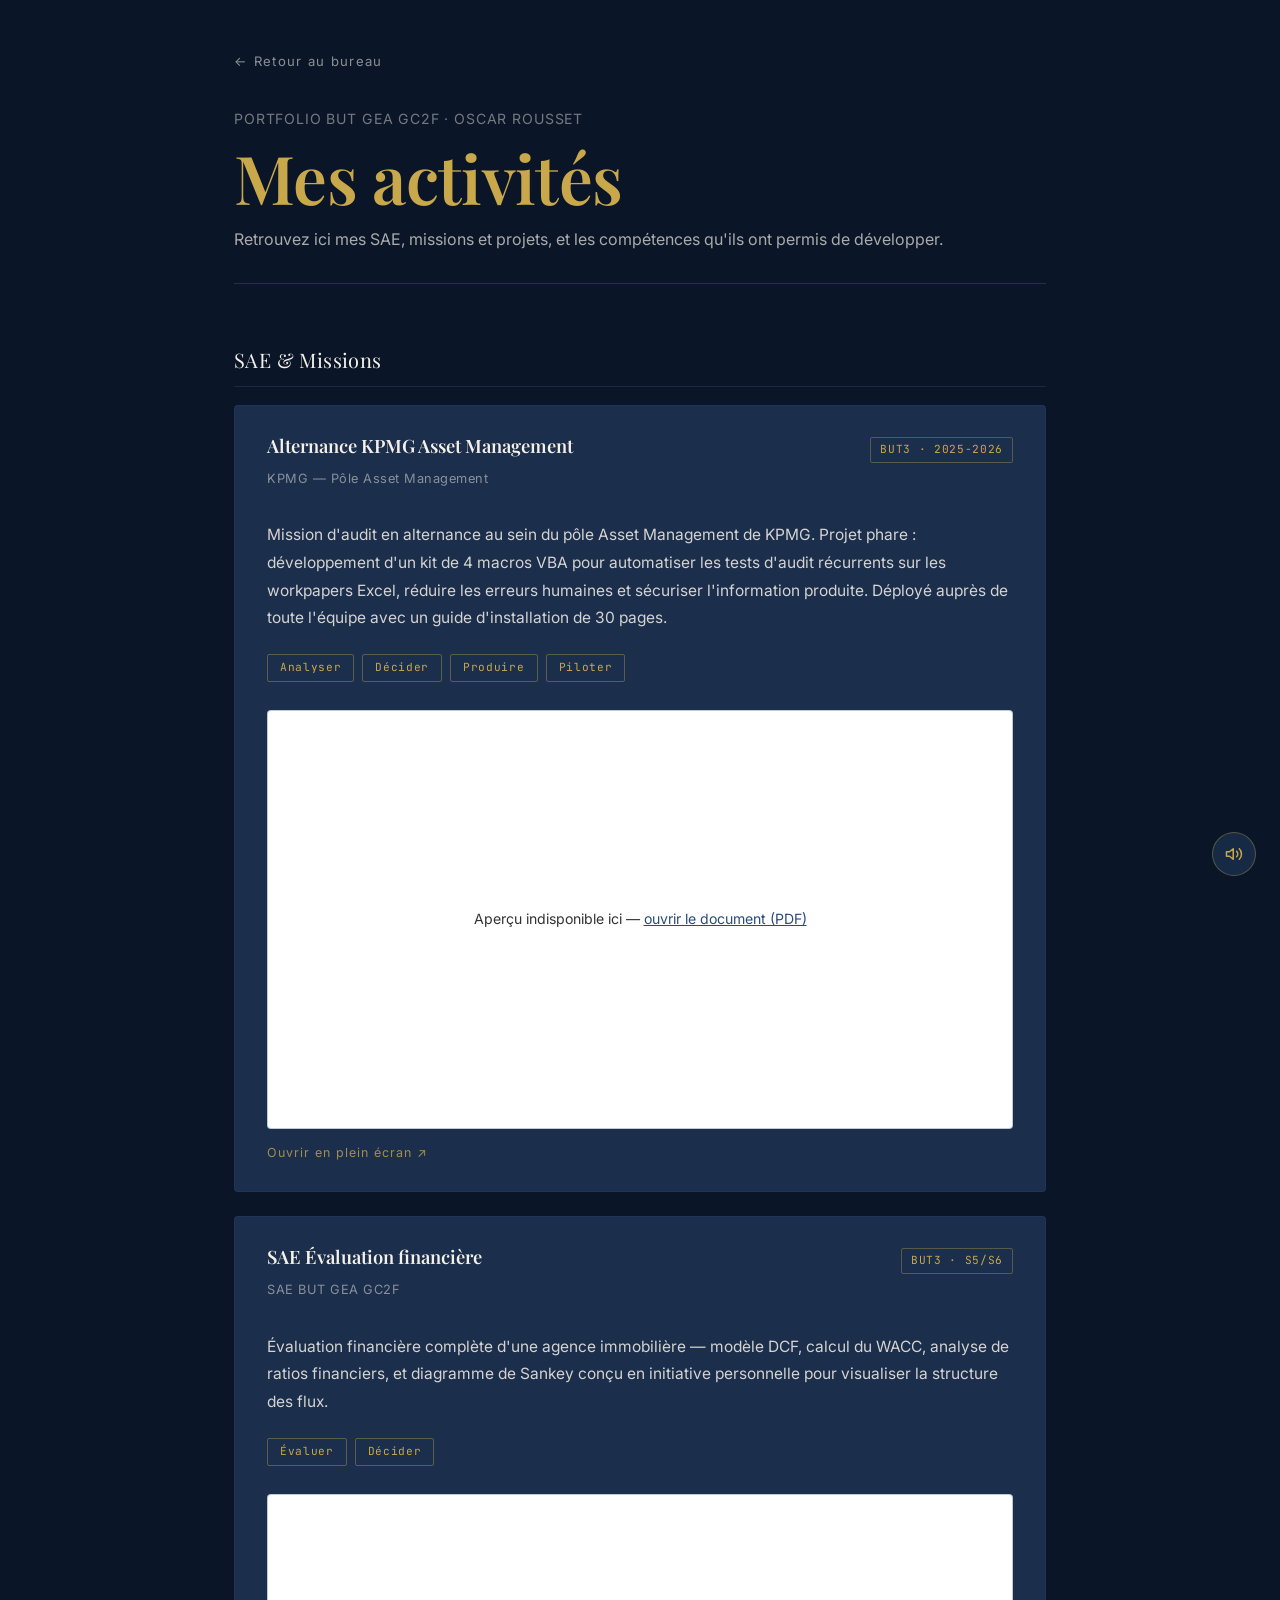
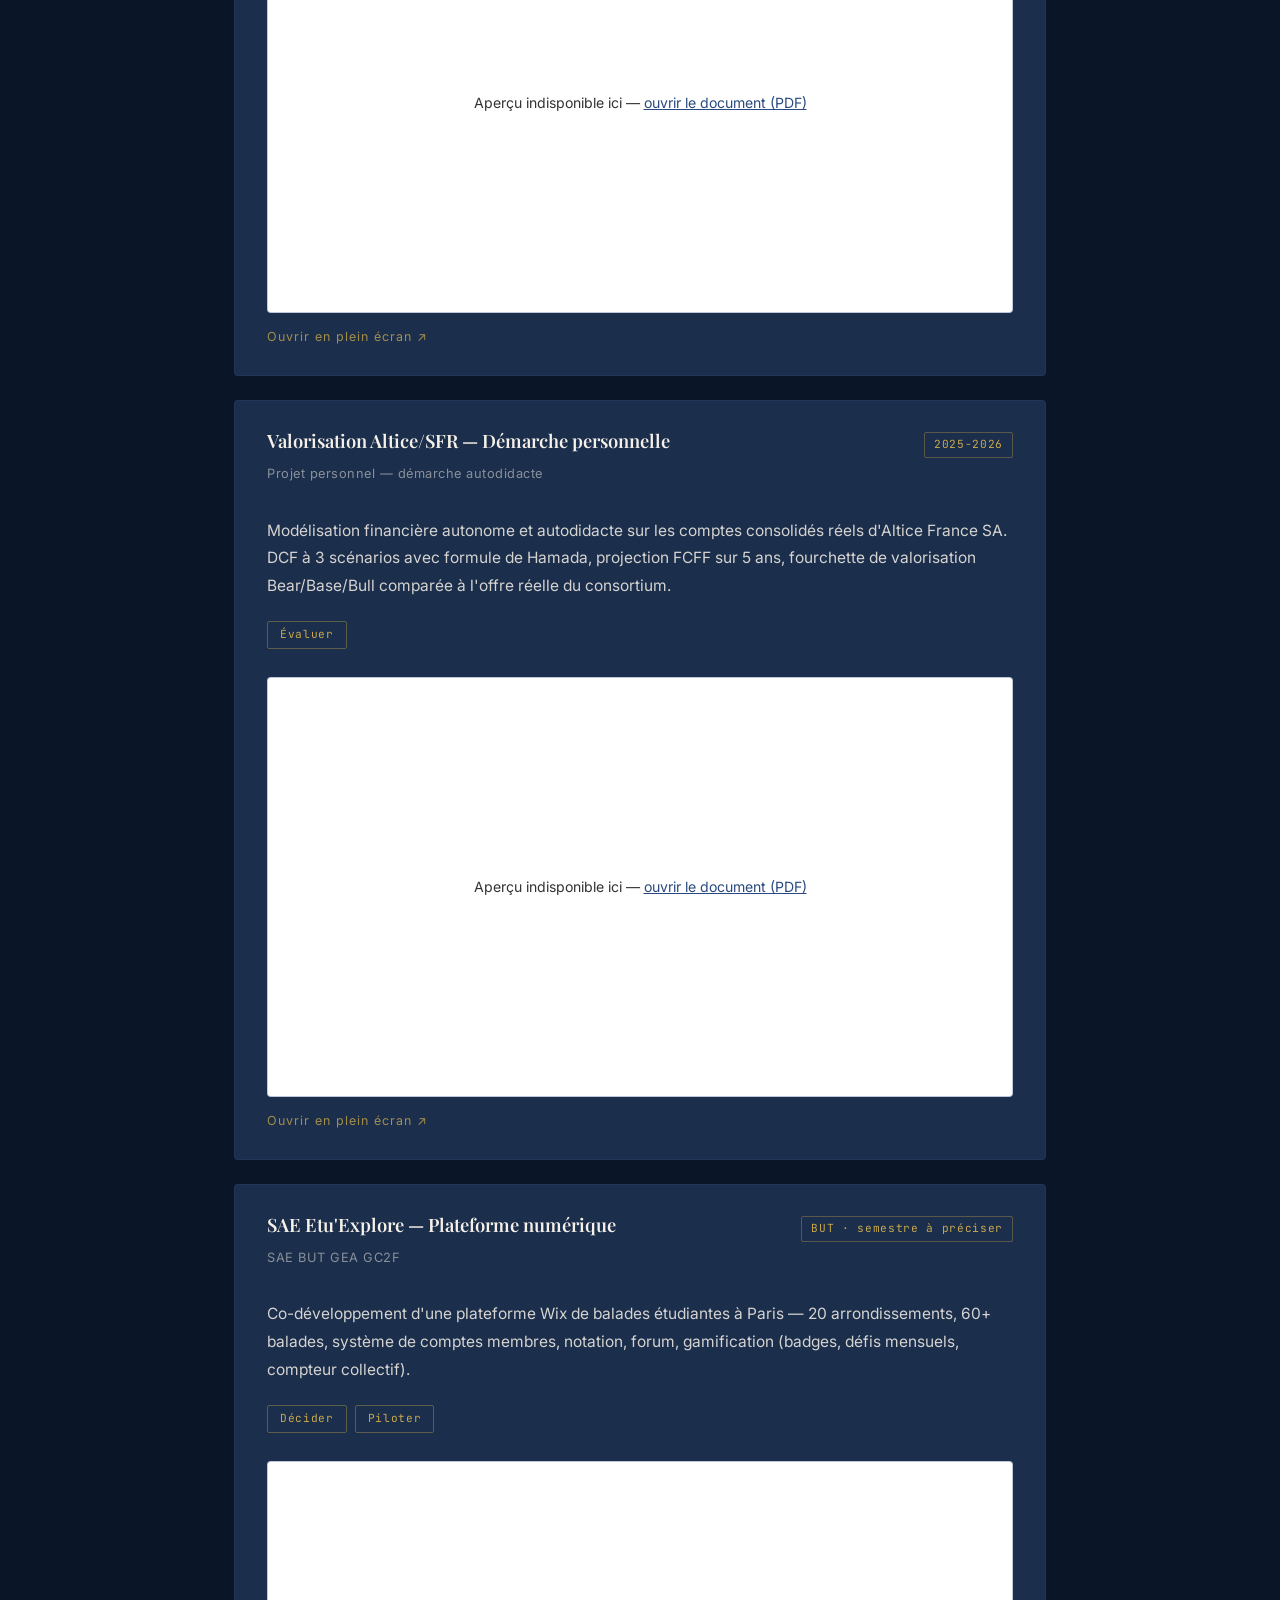
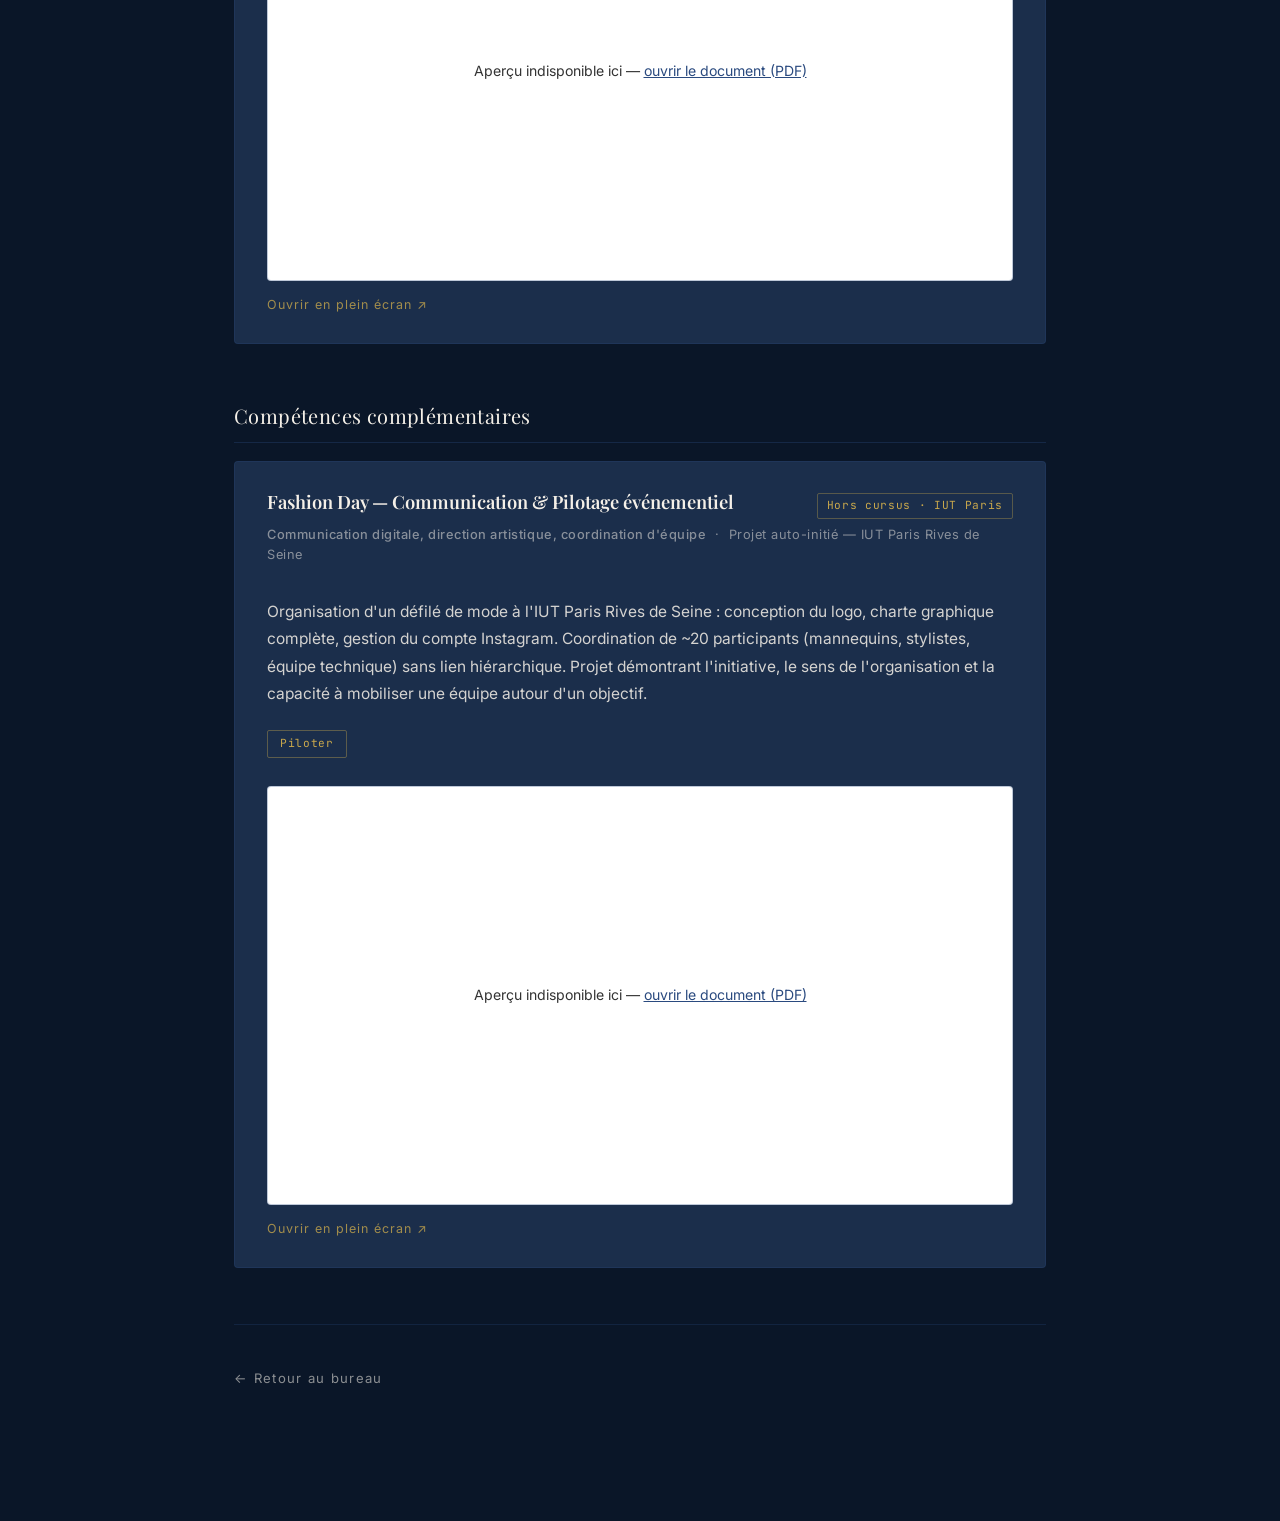
==== activites.html @ 04d65c01 "Version 1 du portfolio Oscar Rousset (intro images, chambre interactive, overlay de preuves)" ====
<!DOCTYPE html>
<html lang="fr">
<head>
  <meta charset="UTF-8" />
  <meta name="viewport" content="width=device-width, initial-scale=1.0" />
  <title>Mes activités — Oscar Rousset</title>
  <link rel="preconnect" href="https://fonts.googleapis.com" />
  <link rel="preconnect" href="https://fonts.gstatic.com" crossorigin />
  <link href="https://fonts.googleapis.com/css2?family=Playfair+Display:ital,wght@0,400;0,600;0,700;1,400&family=Inter:wght@300;400;500;600&family=JetBrains+Mono:wght@400;500&display=swap" rel="stylesheet" />
  <link rel="stylesheet" href="css/main.css" />
  <link rel="stylesheet" href="css/competence.css" />
</head>
<body class="page-competence" data-audio-path="assets/audio/Music website.mp3">

  <main class="competence-page">

    <header class="comp-header">
      <a href="index.html" class="btn-retour">&#8592; Retour au bureau</a>
      <p class="comp-sous-titre">Portfolio BUT GEA GC2F · Oscar Rousset</p>
      <h1 class="comp-titre">Mes activités</h1>
      <p class="comp-niveau">Retrouvez ici mes SAE, missions et projets, et les compétences qu'ils ont permis de développer.</p>
    </header>

    <section class="comp-section">
      <h2 class="section-title">SAE &amp; Missions</h2>
      <div class="preuves-grid">

        <article class="preuve-card activite-card">
          <div class="activite-header">
            <h2 class="activite-titre">Alternance KPMG Asset Management</h2>
            <span class="activite-periode">BUT3 · 2025-2026</span>
          </div>
          <p class="preuve-meta">KPMG — Pôle Asset Management</p>
          <p class="activite-description">Mission d'audit en alternance au sein du pôle Asset Management de KPMG. Projet phare : développement d'un kit de 4 macros VBA pour automatiser les tests d'audit récurrents sur les workpapers Excel, réduire les erreurs humaines et sécuriser l'information produite. Déployé auprès de toute l'équipe avec un guide d'installation de 30 pages.</p>
          <div class="activite-comp-badges">
            <a href="competences/analyser.html" class="comp-badge">Analyser</a>
            <a href="competences/decider.html" class="comp-badge">Décider</a>
            <a href="competences/produire.html" class="comp-badge">Produire</a>
            <a href="competences/piloter.html" class="comp-badge">Piloter</a>
          </div>
          <div class="preuve-doc">
            <object data="preuves/preuve_KPMG_VBA.pdf#toolbar=0&amp;navpanes=0&amp;view=FitH" type="application/pdf">
              <div class="preuve-doc-fallback">
                <span>Aperçu indisponible ici — <a href="preuves/preuve_KPMG_VBA.pdf" target="_blank" rel="noopener">ouvrir le document (PDF)</a></span>
              </div>
            </object>
          </div>
          <a href="preuves/preuve_KPMG_VBA.pdf" target="_blank" rel="noopener" class="preuve-doc-link">Ouvrir en plein écran ↗</a>
        </article>

        <article class="preuve-card activite-card">
          <div class="activite-header">
            <h2 class="activite-titre">SAE Évaluation financière</h2>
            <span class="activite-periode">BUT3 · S5/S6</span>
          </div>
          <p class="preuve-meta">SAE BUT GEA GC2F</p>
          <p class="activite-description">Évaluation financière complète d'une agence immobilière — modèle DCF, calcul du WACC, analyse de ratios financiers, et diagramme de Sankey conçu en initiative personnelle pour visualiser la structure des flux.</p>
          <div class="activite-comp-badges">
            <a href="competences/evaluer.html" class="comp-badge">Évaluer</a>
            <a href="competences/decider.html" class="comp-badge">Décider</a>
          </div>
          <div class="preuve-doc">
            <object data="preuves/preuve_SAE_finance.pdf#toolbar=0&amp;navpanes=0&amp;view=FitH" type="application/pdf">
              <div class="preuve-doc-fallback">
                <span>Aperçu indisponible ici — <a href="preuves/preuve_SAE_finance.pdf" target="_blank" rel="noopener">ouvrir le document (PDF)</a></span>
              </div>
            </object>
          </div>
          <a href="preuves/preuve_SAE_finance.pdf" target="_blank" rel="noopener" class="preuve-doc-link">Ouvrir en plein écran ↗</a>
        </article>

        <article class="preuve-card activite-card">
          <div class="activite-header">
            <h2 class="activite-titre">Valorisation Altice/SFR — Démarche personnelle</h2>
            <span class="activite-periode">2025-2026</span>
          </div>
          <p class="preuve-meta">Projet personnel — démarche autodidacte</p>
          <p class="activite-description">Modélisation financière autonome et autodidacte sur les comptes consolidés réels d'Altice France SA. DCF à 3 scénarios avec formule de Hamada, projection FCFF sur 5 ans, fourchette de valorisation Bear/Base/Bull comparée à l'offre réelle du consortium.</p>
          <div class="activite-comp-badges">
            <a href="competences/evaluer.html" class="comp-badge">Évaluer</a>
          </div>
          <div class="preuve-doc">
            <object data="preuves/preuve_valorisation_SFR_2.pdf#toolbar=0&amp;navpanes=0&amp;view=FitH" type="application/pdf">
              <div class="preuve-doc-fallback">
                <span>Aperçu indisponible ici — <a href="preuves/preuve_valorisation_SFR_2.pdf" target="_blank" rel="noopener">ouvrir le document (PDF)</a></span>
              </div>
            </object>
          </div>
          <a href="preuves/preuve_valorisation_SFR_2.pdf" target="_blank" rel="noopener" class="preuve-doc-link">Ouvrir en plein écran ↗</a>
        </article>

        <article class="preuve-card activite-card">
          <div class="activite-header">
            <h2 class="activite-titre">SAE Etu'Explore — Plateforme numérique</h2>
            <span class="activite-periode">BUT · semestre à préciser</span>
          </div>
          <p class="preuve-meta">SAE BUT GEA GC2F</p>
          <p class="activite-description">Co-développement d'une plateforme Wix de balades étudiantes à Paris — 20 arrondissements, 60+ balades, système de comptes membres, notation, forum, gamification (badges, défis mensuels, compteur collectif).</p>
          <div class="activite-comp-badges">
            <a href="competences/decider.html" class="comp-badge">Décider</a>
            <a href="competences/piloter.html" class="comp-badge">Piloter</a>
          </div>
          <div class="preuve-doc">
            <object data="preuves/preuve_etuexplore.pdf#toolbar=0&amp;navpanes=0&amp;view=FitH" type="application/pdf">
              <div class="preuve-doc-fallback">
                <span>Aperçu indisponible ici — <a href="preuves/preuve_etuexplore.pdf" target="_blank" rel="noopener">ouvrir le document (PDF)</a></span>
              </div>
            </object>
          </div>
          <a href="preuves/preuve_etuexplore.pdf" target="_blank" rel="noopener" class="preuve-doc-link">Ouvrir en plein écran ↗</a>
        </article>

      </div>
    </section>

    <section class="comp-section comp-complementaires">
      <h2 class="section-title">Compétences complémentaires</h2>
      <div class="preuves-grid">

        <article class="preuve-card activite-card">
          <div class="activite-header">
            <h2 class="activite-titre">Fashion Day — Communication &amp; Pilotage événementiel</h2>
            <span class="activite-periode">Hors cursus · IUT Paris</span>
          </div>
          <p class="preuve-meta">
            <span class="meta-type">Communication digitale, direction artistique, coordination d'équipe</span>
            &nbsp;·&nbsp; Projet auto-initié — IUT Paris Rives de Seine
          </p>
          <p class="activite-description">Organisation d'un défilé de mode à l'IUT Paris Rives de Seine : conception du logo, charte graphique complète, gestion du compte Instagram. Coordination de ~20 participants (mannequins, stylistes, équipe technique) sans lien hiérarchique. Projet démontrant l'initiative, le sens de l'organisation et la capacité à mobiliser une équipe autour d'un objectif.</p>
          <div class="activite-comp-badges">
            <a href="competences/piloter.html" class="comp-badge">Piloter</a>
          </div>
          <div class="preuve-doc">
            <object data="preuves/preuve_fashion_day.pdf#toolbar=0&amp;navpanes=0&amp;view=FitH" type="application/pdf">
              <div class="preuve-doc-fallback">
                <span>Aperçu indisponible ici — <a href="preuves/preuve_fashion_day.pdf" target="_blank" rel="noopener">ouvrir le document (PDF)</a></span>
              </div>
            </object>
          </div>
          <a href="preuves/preuve_fashion_day.pdf" target="_blank" rel="noopener" class="preuve-doc-link">Ouvrir en plein écran ↗</a>
        </article>

      </div>
    </section>

    <footer class="comp-footer">
      <a href="index.html" class="btn-retour">&#8592; Retour au bureau</a>
    </footer>

  </main>

  <button id="btn-audio" aria-label="Couper la musique">
    <svg class="icon-sound-on" width="18" height="18" viewBox="0 0 24 24" fill="none" stroke="currentColor" stroke-width="2" stroke-linecap="round" stroke-linejoin="round" aria-hidden="true">
      <polygon points="11 5 6 9 2 9 2 15 6 15 11 19 11 5"></polygon>
      <path d="M15.54 8.46a5 5 0 0 1 0 7.07"></path>
      <path d="M19.07 4.93a10 10 0 0 1 0 14.14"></path>
    </svg>
    <svg class="icon-sound-off" width="18" height="18" viewBox="0 0 24 24" fill="none" stroke="currentColor" stroke-width="2" stroke-linecap="round" stroke-linejoin="round" aria-hidden="true">
      <polygon points="11 5 6 9 2 9 2 15 6 15 11 19 11 5"></polygon>
      <line x1="23" y1="9" x2="17" y2="15"></line>
      <line x1="17" y1="9" x2="23" y2="15"></line>
    </svg>
  </button>

  <script src="js/audio.js" defer></script>

</body>
</html>
---- css/main.css ----
/* ============================================================
   VARIABLES GLOBALES
   ============================================================ */
:root {
  /* Couleurs */
  --color-bg: #0A1628;
  --color-surface: #1B2E4B;
  --color-text: #F5F0E8;
  --color-accent: #C9A84C;
  --color-secondary: #2A4A7F;

  /* Typographie */
  --font-display: 'Playfair Display', serif;
  --font-body: 'Inter', sans-serif;
  --font-mono: 'JetBrains Mono', monospace;
}

/* ============================================================
   RESET CSS
   ============================================================ */
*, *::before, *::after {
  box-sizing: border-box;
  margin: 0;
  padding: 0;
}

html {
  font-size: 16px;
  scroll-behavior: smooth;
}

body {
  background-color: var(--color-bg);
  color: var(--color-text);
  font-family: var(--font-body);
  line-height: 1.6;
  min-height: 100vh;
  overflow: hidden;
}

img, svg {
  display: block;
  max-width: 100%;
}

a {
  color: inherit;
  text-decoration: none;
}

button {
  cursor: pointer;
  border: none;
  background: none;
  font-family: var(--font-body);
  color: inherit;
}

/* ============================================================
   UTILITAIRES
   ============================================================ */
.hidden {
  display: none;
}

/* ============================================================
   BOUTON AUDIO (fixe bas-droite — toutes les pages)
   ============================================================ */
#btn-audio {
  position: fixed;
  bottom: 24px;
  right: 24px;
  width: 44px;
  height: 44px;
  border-radius: 50%;
  border: 1px solid rgba(201, 168, 76, 0.35);
  background: rgba(27, 46, 75, 0.85);
  color: var(--color-accent);
  display: flex;
  align-items: center;
  justify-content: center;
  cursor: pointer;
  z-index: 200;
  transition: border-color 0.2s, background 0.2s;
  backdrop-filter: blur(4px);
}

/* Sélecteur ID + .hidden : l'emporte sur "#btn-audio { display:flex }" */
#btn-audio.hidden {
  display: none;
}

#btn-audio:hover {
  border-color: var(--color-accent);
  background: rgba(201, 168, 76, 0.12);
}

#btn-audio .icon-sound-off {
  display: none;
}

#btn-audio.muted .icon-sound-on {
  display: none;
}

#btn-audio.muted .icon-sound-off {
  display: flex;
}
---- css/competence.css ----
/* ============================================================
   PAGES COMPÉTENCES — styles partagés
   ============================================================ */

body.page-competence {
  overflow-y: auto;
  min-height: 100vh;
}

.competence-page {
  max-width: 860px;
  margin: 0 auto;
  padding: 48px 24px 96px;
}

/* Header */
.comp-header {
  margin-bottom: 60px;
  padding-bottom: 32px;
  border-bottom: 1px solid rgba(201, 168, 76, 0.18);
}

.btn-retour {
  display: inline-block;
  font-family: var(--font-body);
  font-size: 0.82rem;
  letter-spacing: 0.1em;
  color: var(--color-text);
  opacity: 0.55;
  margin-bottom: 36px;
  transition: opacity 0.2s, color 0.2s;
}

.btn-retour:hover {
  opacity: 1;
  color: var(--color-accent);
}

.comp-titre {
  font-family: var(--font-display);
  font-size: clamp(2.6rem, 5.5vw, 4.2rem);
  font-weight: 600;
  color: var(--color-accent);
  line-height: 1.08;
  margin-bottom: 14px;
  letter-spacing: -0.01em;
}

.comp-sous-titre {
  font-family: var(--font-body);
  font-size: 0.88rem;
  color: var(--color-text);
  opacity: 0.45;
  letter-spacing: 0.06em;
  text-transform: uppercase;
  margin-bottom: 10px;
}

.comp-niveau {
  font-family: var(--font-body);
  font-size: 1rem;
  color: var(--color-text);
  opacity: 0.68;
  line-height: 1.5;
}

/* Sections */
.comp-section {
  margin-bottom: 56px;
}

.section-title {
  font-family: var(--font-display);
  font-size: 1.25rem;
  font-weight: 400;
  color: var(--color-text);
  margin-bottom: 18px;
  padding-bottom: 10px;
  border-bottom: 1px solid rgba(42, 74, 127, 0.35);
  letter-spacing: 0.02em;
}

.definition-text {
  font-size: 1.05rem;
  line-height: 1.82;
  color: var(--color-text);
  opacity: 0.88;
}

/* Cartes de preuve */
.preuves-grid {
  display: flex;
  flex-direction: column;
  gap: 24px;
}

.preuve-card {
  background: var(--color-surface);
  border: 1px solid rgba(42, 74, 127, 0.28);
  border-radius: 4px;
  padding: 28px 32px 24px;
  transition: border-color 0.25s;
}

.preuve-card:hover {
  border-color: rgba(201, 168, 76, 0.28);
}

.preuve-titre {
  font-family: var(--font-display);
  font-size: 1.15rem;
  font-weight: 600;
  color: var(--color-text);
  margin-bottom: 8px;
  line-height: 1.35;
}

.preuve-meta {
  font-size: 0.8rem;
  color: var(--color-text);
  opacity: 0.5;
  margin-bottom: 18px;
  letter-spacing: 0.04em;
}

.meta-type {
  font-weight: 500;
}

.preuve-interpretation {
  font-size: 0.97rem;
  line-height: 1.78;
  color: var(--color-text);
  opacity: 0.85;
  margin-bottom: 22px;
}

/* Tags AC */
.ac-tags {
  display: flex;
  flex-wrap: wrap;
  gap: 8px;
  margin-bottom: 22px;
}

.ac-tag {
  font-family: var(--font-mono);
  font-size: 0.7rem;
  color: var(--color-accent);
  border: 1px solid rgba(201, 168, 76, 0.38);
  padding: 3px 10px;
  border-radius: 2px;
  letter-spacing: 0.06em;
}

/* Bouton document */
.btn-document {
  display: inline-block;
  font-family: var(--font-body);
  font-size: 0.8rem;
  letter-spacing: 0.14em;
  text-transform: uppercase;
  color: var(--color-accent);
  border: 1px solid rgba(201, 168, 76, 0.45);
  padding: 9px 24px;
  transition: background 0.2s, border-color 0.2s;
}

.btn-document:hover {
  background: rgba(201, 168, 76, 0.08);
  border-color: var(--color-accent);
}

/* Footer */
.comp-footer {
  padding-top: 40px;
  border-top: 1px solid rgba(42, 74, 127, 0.28);
}

/* ============================================================
   PAGE ACTIVITÉS — cartes d'activité et badges compétences
   ============================================================ */

.activite-card {
  display: flex;
  flex-direction: column;
}

.activite-header {
  display: flex;
  align-items: baseline;
  justify-content: space-between;
  gap: 16px;
  margin-bottom: 6px;
  flex-wrap: wrap;
}

.activite-titre {
  font-family: var(--font-display);
  font-size: 1.15rem;
  font-weight: 600;
  color: var(--color-text);
  line-height: 1.35;
}

.activite-periode {
  font-family: var(--font-mono);
  font-size: 0.7rem;
  color: var(--color-accent);
  border: 1px solid rgba(201, 168, 76, 0.35);
  padding: 3px 9px;
  border-radius: 2px;
  white-space: nowrap;
  letter-spacing: 0.06em;
  flex-shrink: 0;
}

.activite-description {
  font-size: 0.97rem;
  line-height: 1.78;
  color: var(--color-text);
  opacity: 0.85;
  margin-top: 14px;
  margin-bottom: 22px;
}

/* Badges compétences cliquables */
.activite-comp-badges {
  display: flex;
  flex-wrap: wrap;
  gap: 8px;
  margin-bottom: 22px;
  margin-top: auto;
}

.comp-badge {
  font-family: var(--font-mono);
  font-size: 0.7rem;
  color: var(--color-accent);
  border: 1px solid rgba(201, 168, 76, 0.38);
  padding: 4px 12px;
  border-radius: 2px;
  letter-spacing: 0.06em;
  transition: background 0.18s, border-color 0.18s;
}

.comp-badge:hover {
  background: rgba(201, 168, 76, 0.1);
  border-color: var(--color-accent);
}

/* ============================================================
   APERÇU DE PREUVE — PDF affiché directement dans la carte
   ============================================================ */
.preuve-doc {
  width: 100%;
  aspect-ratio: 16 / 9;
  margin: 6px 0 14px;
  border: 1px solid rgba(42, 74, 127, 0.30);
  border-radius: 4px;
  overflow: hidden;
  background: #ffffff;
}

.preuve-doc object,
.preuve-doc iframe {
  width: 100%;
  height: 100%;
  border: none;
  display: block;
}

/* Message de repli si le navigateur ne peut pas afficher le PDF en ligne */
.preuve-doc-fallback {
  display: flex;
  align-items: center;
  justify-content: center;
  height: 100%;
  padding: 20px;
  color: #333;
  font-size: 0.88rem;
  text-align: center;
}

.preuve-doc-fallback a {
  color: var(--color-secondary);
  text-decoration: underline;
}

/* Lien discret « ouvrir en grand » sous l'aperçu */
.preuve-doc-link {
  display: inline-block;
  font-family: var(--font-body);
  font-size: 0.78rem;
  letter-spacing: 0.08em;
  color: var(--color-accent);
  opacity: 0.78;
  margin-bottom: 4px;
  transition: opacity 0.2s;
}

.preuve-doc-link:hover {
  opacity: 1;
  text-decoration: underline;
}

/* ============================================================
   RESPONSIVE
   ============================================================ */
@media (max-width: 767px) {
  .competence-page {
    padding: 32px 16px 64px;
  }

  .preuve-card {
    padding: 20px 18px;
  }

  /* Touch targets ≥ 44px pour les éléments interactifs */
  .btn-retour {
    min-height: 44px;
    display: inline-flex;
    align-items: center;
  }

  .btn-document {
    min-height: 44px;
    display: inline-flex;
    align-items: center;
  }

  .comp-badge {
    min-height: 44px;
    display: inline-flex;
    align-items: center;
  }

  /* Aperçu PDF un peu plus haut sur mobile pour la lisibilité */
  .preuve-doc {
    aspect-ratio: 3 / 4;
  }
}
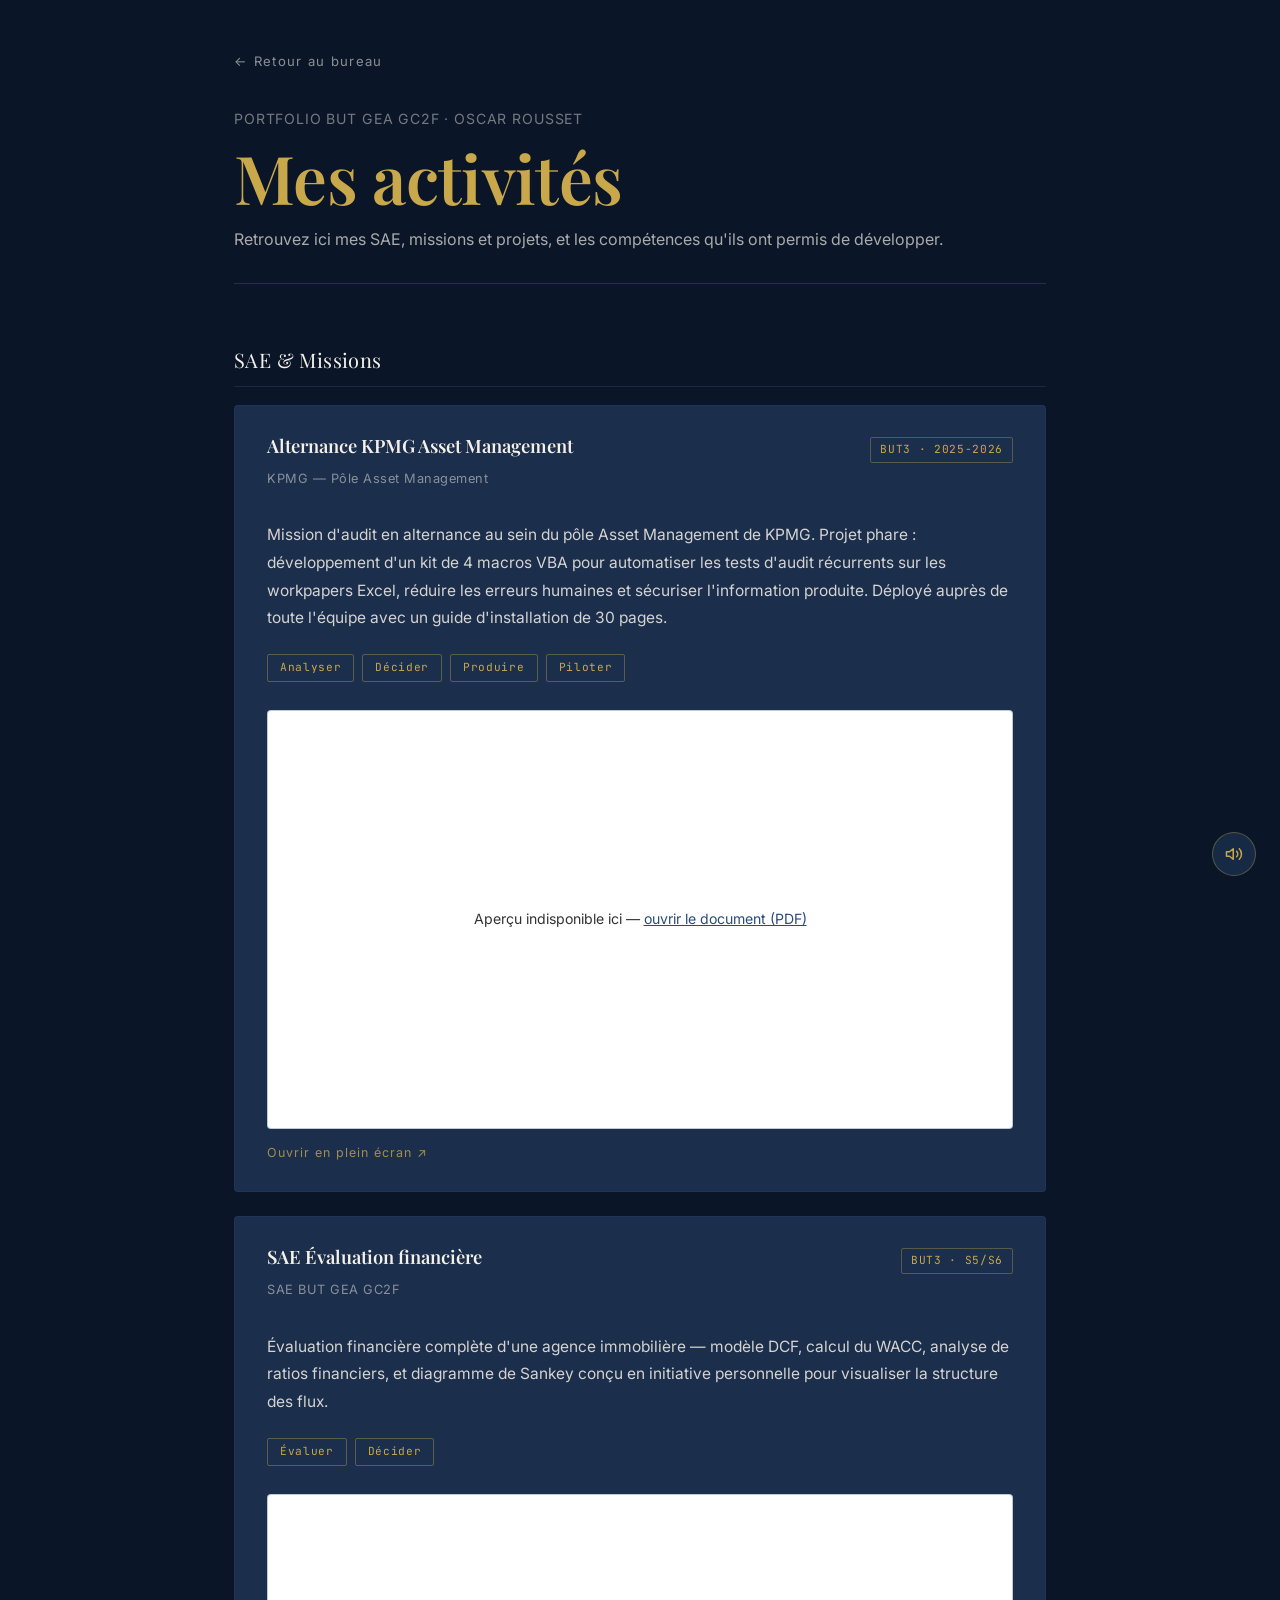
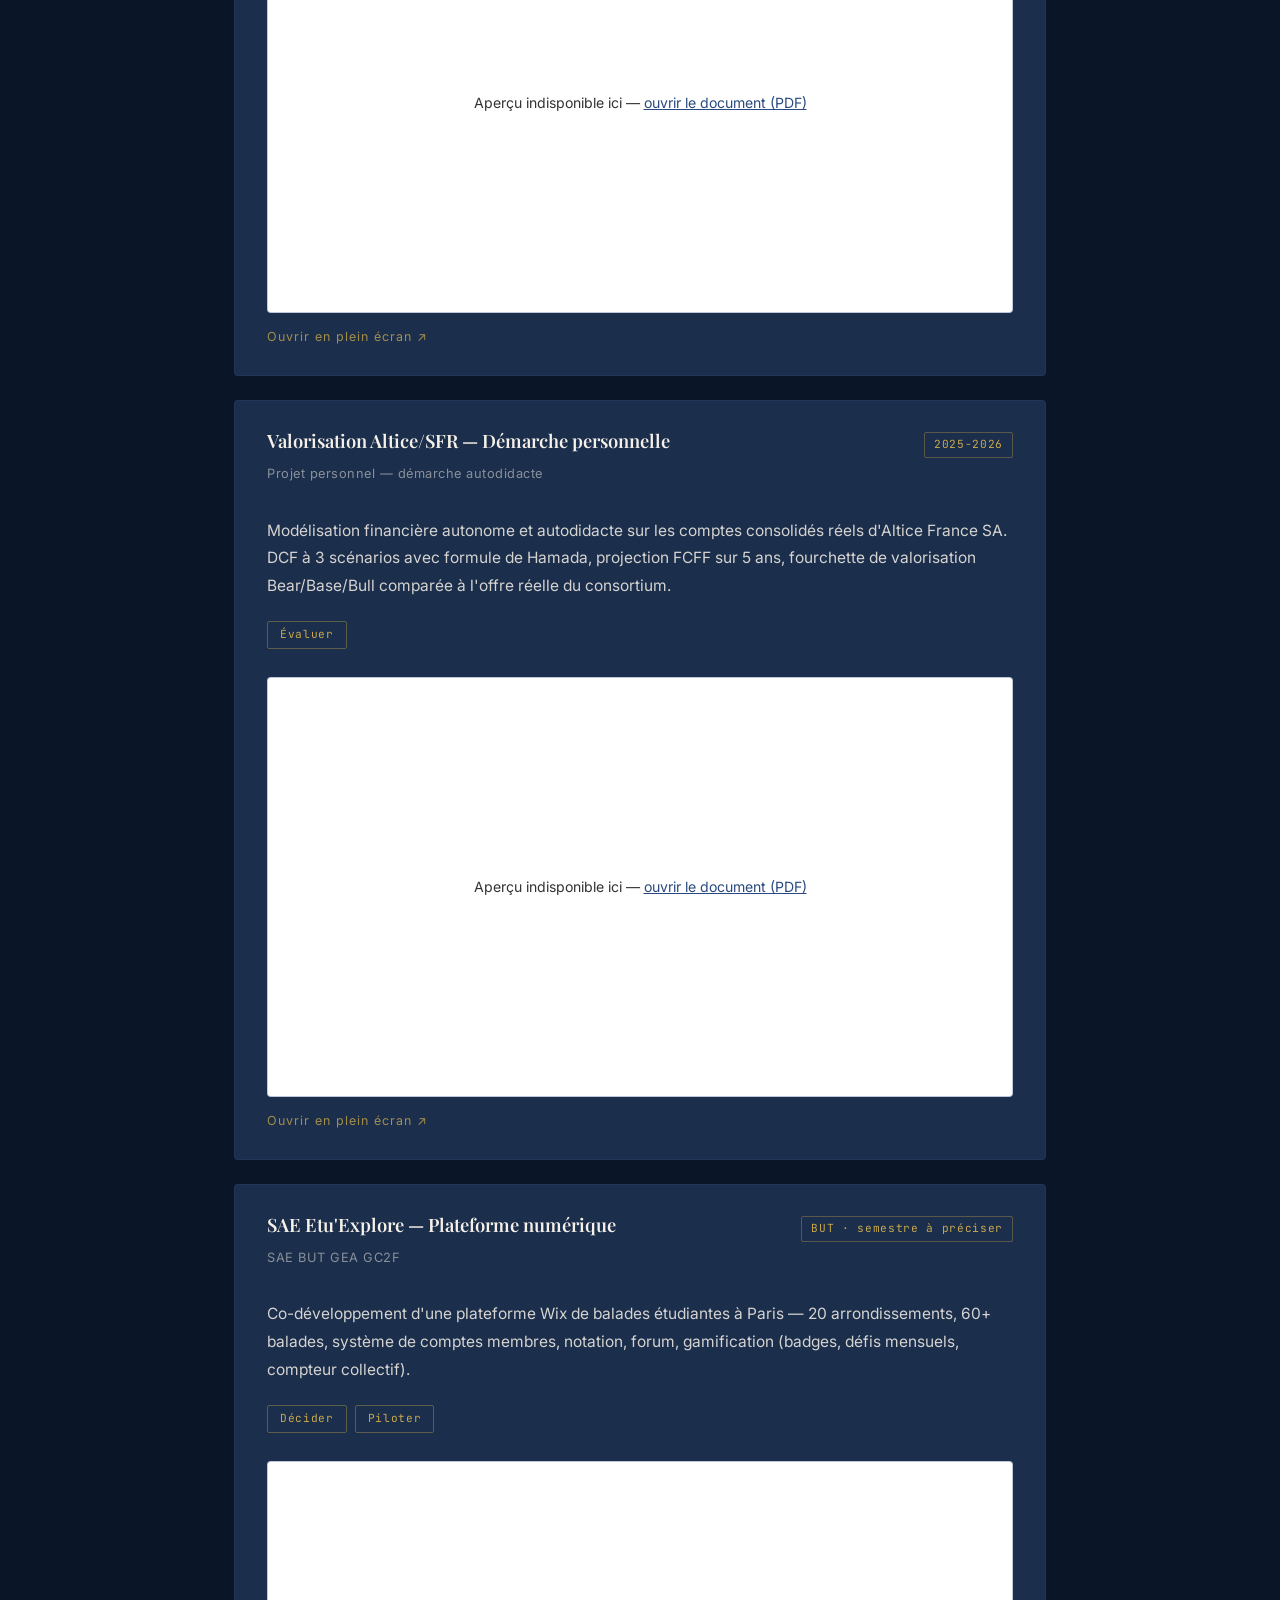
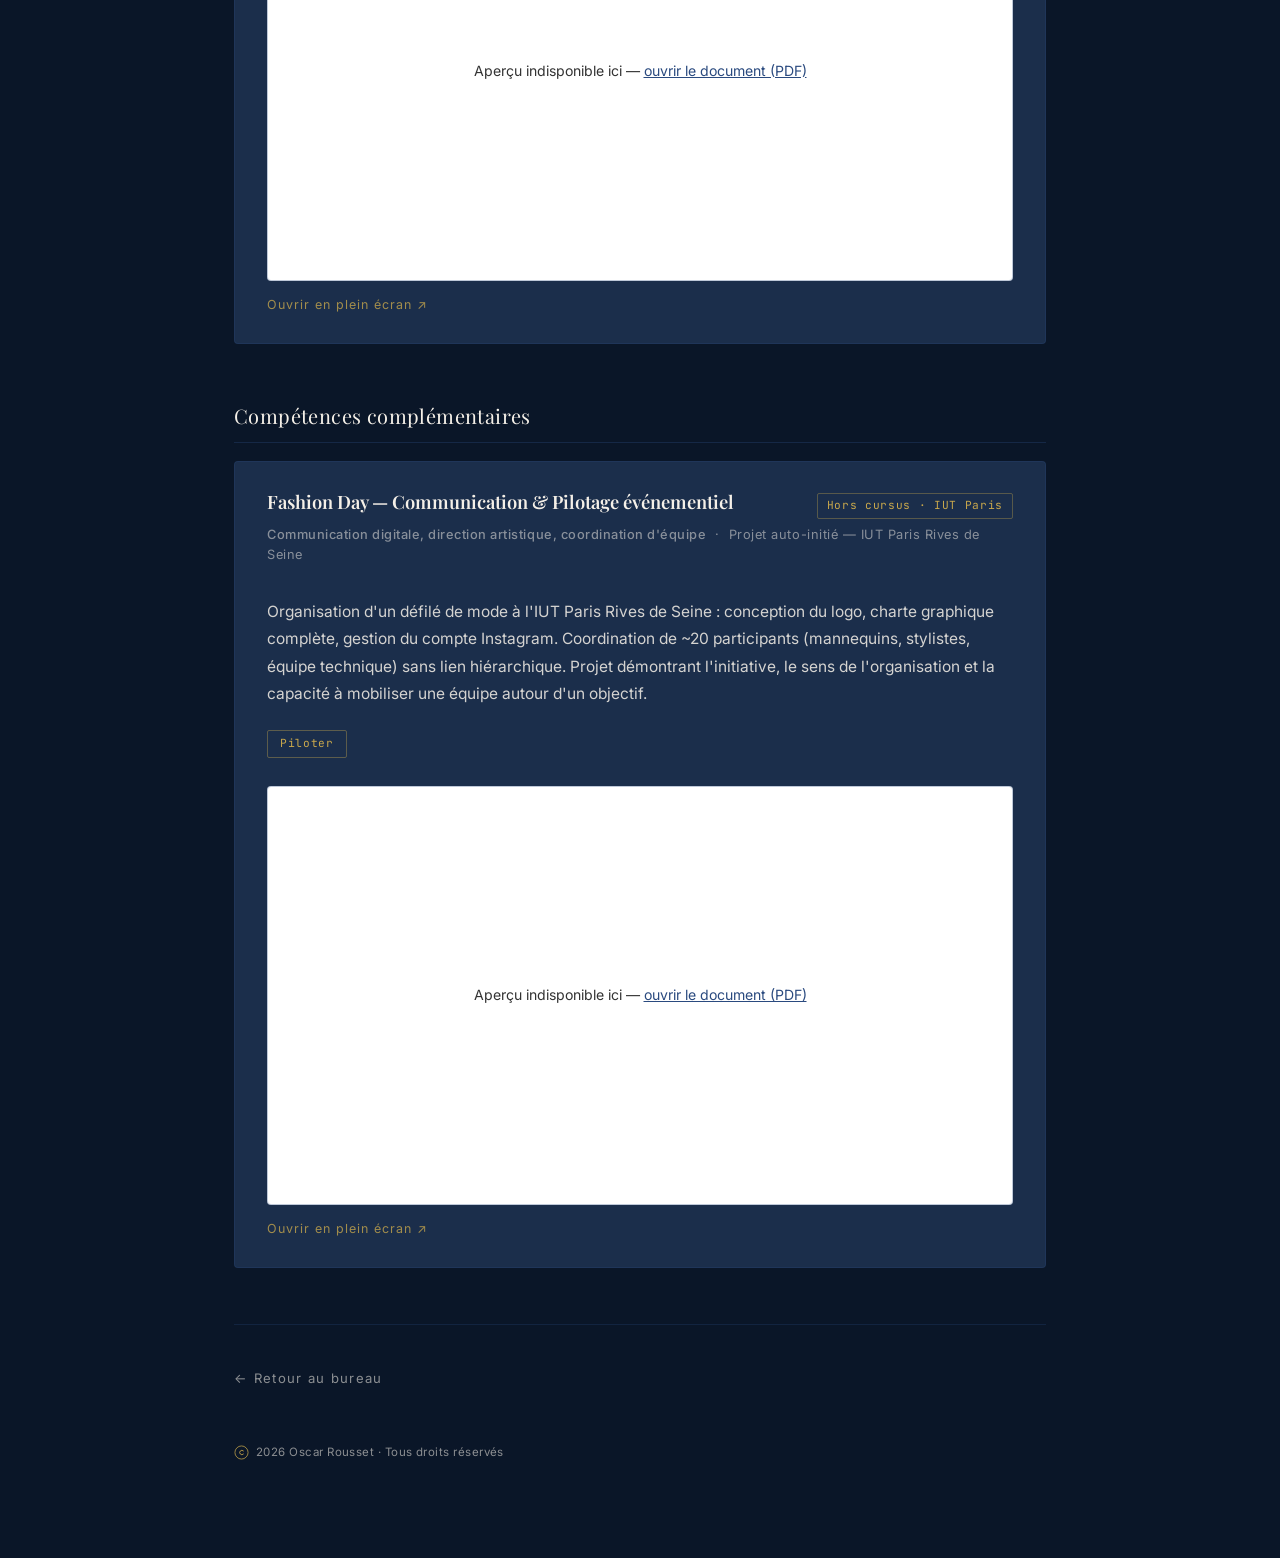
==== commit aaf5152e: "Mention legale + integration de la video de presentation - Mention de copyright "© 2026 Oscar Rousse" ====
--- a/activites.html
+++ b/activites.html
@@ -145,6 +145,13 @@
 
     <footer class="comp-footer">
       <a href="index.html" class="btn-retour">&#8592; Retour au bureau</a>
+      <a class="site-credit" href="mentions-legales.html" title="Mentions légales">
+        <svg class="site-credit-mark" width="15" height="15" viewBox="0 0 24 24" aria-hidden="true">
+          <circle cx="12" cy="12" r="10.5" fill="none" stroke="currentColor" stroke-width="1.3" />
+          <path d="M15 9.4a3.5 3.5 0 1 0 0 5.2" fill="none" stroke="currentColor" stroke-width="1.5" stroke-linecap="round" />
+        </svg>
+        <span>2026 Oscar Rousset · Tous droits réservés</span>
+      </a>
     </footer>
 
   </main>
--- a/css/main.css
+++ b/css/main.css
@@ -106,3 +106,79 @@
 #btn-audio.muted .icon-sound-off {
   display: flex;
 }
+
+/* ============================================================
+   MENTION DE COPYRIGHT
+   - Sur l'accueil immersif : pastille fixe en bas à gauche,
+     révélée en même temps que le bouton audio (#site-credit).
+   - Sur les pages internes : intégrée au footer (.comp-footer).
+   ============================================================ */
+.site-credit {
+  display: inline-flex;
+  align-items: center;
+  gap: 7px;
+  font-family: var(--font-body);
+  font-size: 0.72rem;
+  font-weight: 400;
+  letter-spacing: 0.04em;
+  color: rgba(245, 240, 232, 0.55);
+  white-space: nowrap;
+  user-select: none;
+}
+
+/* Le pictogramme « © » dessiné (anneau or + arc en C) */
+.site-credit-mark {
+  flex-shrink: 0;
+  color: var(--color-accent);
+  opacity: 0.9;
+}
+
+/* Variante fixe sur l'accueil */
+#site-credit.site-credit {
+  position: fixed;
+  bottom: 26px;
+  left: 24px;
+  z-index: 200;
+  padding: 6px 13px 6px 10px;
+  border: 1px solid rgba(201, 168, 76, 0.22);
+  border-radius: 999px;
+  background: rgba(27, 46, 75, 0.72);
+  backdrop-filter: blur(4px);
+  transition: color 0.25s, border-color 0.25s;
+}
+
+#site-credit.site-credit:hover {
+  color: rgba(245, 240, 232, 0.85);
+  border-color: rgba(201, 168, 76, 0.4);
+}
+
+/* Sélecteur ID + .hidden : l'emporte sur "#site-credit.site-credit" */
+#site-credit.hidden {
+  display: none;
+}
+
+@media (max-width: 768px) {
+  #site-credit.site-credit {
+    bottom: 14px;
+    left: 14px;
+    font-size: 0.66rem;
+  }
+}
+
+/* Variante intégrée au footer des pages internes */
+.comp-footer .site-credit {
+  display: flex;
+  margin-top: 18px;
+}
+
+a.site-credit {
+  transition: color 0.25s;
+}
+
+a.site-credit:hover {
+  color: rgba(245, 240, 232, 0.85);
+}
+
+a.site-credit:hover .site-credit-mark {
+  opacity: 1;
+}
